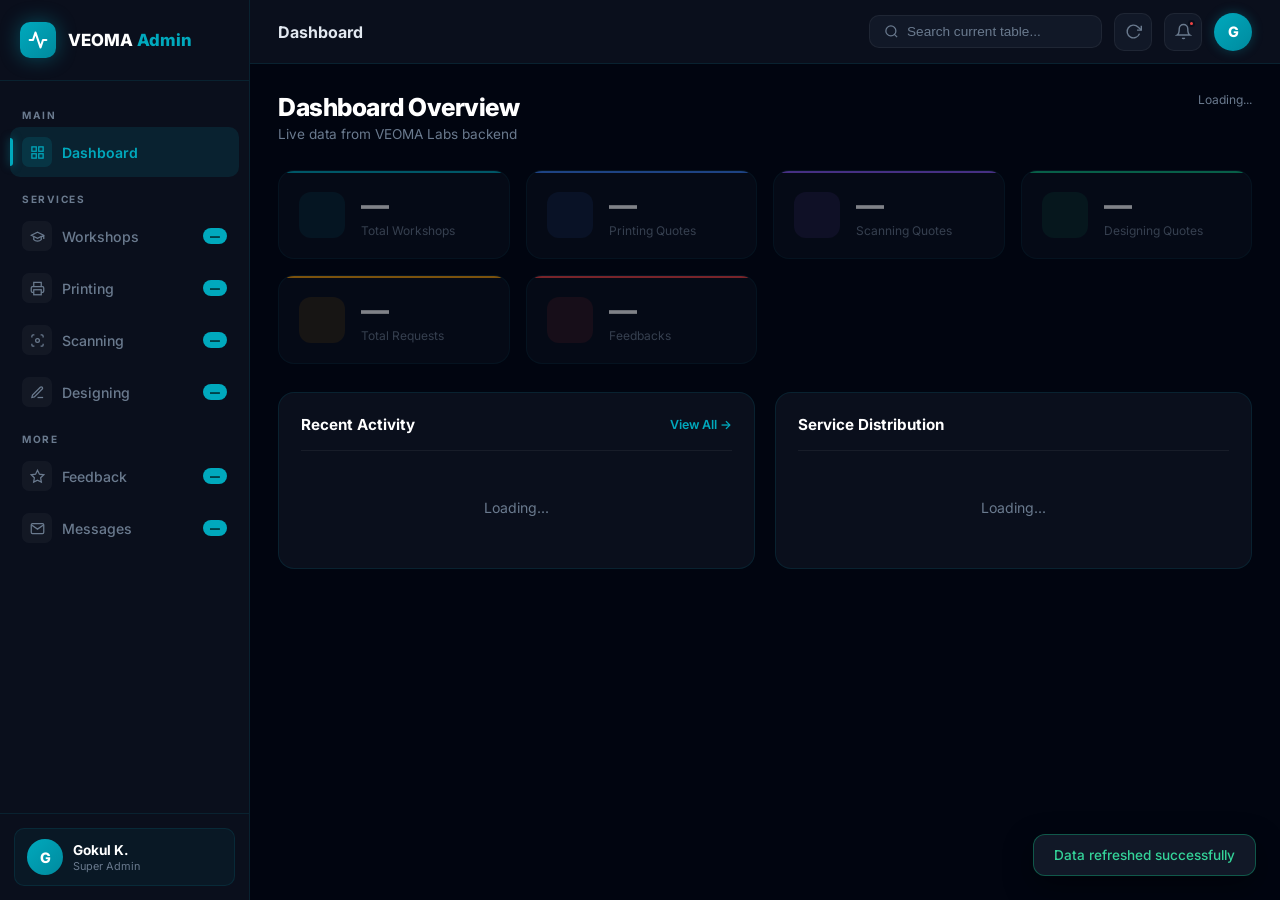
==== admin/index.html @ f41f6457 "added aadmin panel" ====
<!DOCTYPE html>
<html lang="en">
<head>
    <meta charset="UTF-8">
    <meta name="viewport" content="width=device-width, initial-scale=1.0">
    <title>Admin Dashboard | VEOMA Labs</title>
    <link href="https://fonts.googleapis.com/css2?family=Inter:wght@300;400;500;600;700;800&display=swap" rel="stylesheet">
    <link rel="stylesheet" href="css/admin.css">
</head>
<body>

<!-- ── SIDEBAR ── -->
<aside class="sidebar" id="sidebar">
    <div class="sidebar-logo">
        <div class="logo-mark">
            <svg viewBox="0 0 24 24" fill="none" stroke="#fff" stroke-width="2.5" stroke-linecap="round" stroke-linejoin="round"><polyline points="22 12 18 12 15 21 9 3 6 12 2 12"/></svg>
        </div>
        <span class="logo-text">VEOMA <span>Admin</span></span>
    </div>

    <nav class="sidebar-nav">
        <div class="nav-section-label">Main</div>
        <a href="#" class="nav-item active" data-page="dashboard">
            <span class="nav-icon"><svg viewBox="0 0 24 24" fill="none" stroke="currentColor" stroke-width="2"><rect x="3" y="3" width="7" height="7"/><rect x="14" y="3" width="7" height="7"/><rect x="14" y="14" width="7" height="7"/><rect x="3" y="14" width="7" height="7"/></svg></span>
            <span>Dashboard</span>
        </a>

        <div class="nav-section-label">Services</div>
        <a href="#" class="nav-item" data-page="workshop">
            <span class="nav-icon"><svg viewBox="0 0 24 24" fill="none" stroke="currentColor" stroke-width="2"><path d="M22 10v6M2 10l10-5 10 5-10 5z"/><path d="M6 12v5c3 3 9 3 12 0v-5"/></svg></span>
            <span>Workshops</span>
            <span class="nav-badge" id="badge-workshop">—</span>
        </a>
        <a href="#" class="nav-item" data-page="printing">
            <span class="nav-icon"><svg viewBox="0 0 24 24" fill="none" stroke="currentColor" stroke-width="2"><polyline points="6 9 6 2 18 2 18 9"/><path d="M6 18H4a2 2 0 0 1-2-2v-5a2 2 0 0 1 2-2h16a2 2 0 0 1 2 2v5a2 2 0 0 1-2 2h-2"/><rect x="6" y="14" width="12" height="8"/></svg></span>
            <span>Printing</span>
            <span class="nav-badge" id="badge-printing">—</span>
        </a>
        <a href="#" class="nav-item" data-page="scanning">
            <span class="nav-icon"><svg viewBox="0 0 24 24" fill="none" stroke="currentColor" stroke-width="2"><path d="M3 7V5a2 2 0 0 1 2-2h2"/><path d="M17 3h2a2 2 0 0 1 2 2v2"/><path d="M21 17v2a2 2 0 0 1-2 2h-2"/><path d="M7 21H5a2 2 0 0 1-2-2v-2"/><circle cx="12" cy="12" r="3"/></svg></span>
            <span>Scanning</span>
            <span class="nav-badge" id="badge-scanning">—</span>
        </a>
        <a href="#" class="nav-item" data-page="designing">
            <span class="nav-icon"><svg viewBox="0 0 24 24" fill="none" stroke="currentColor" stroke-width="2"><path d="M12 20h9"/><path d="M16.5 3.5a2.121 2.121 0 0 1 3 3L7 19l-4 1 1-4L16.5 3.5z"/></svg></span>
            <span>Designing</span>
            <span class="nav-badge" id="badge-designing">—</span>
        </a>

        <div class="nav-section-label">More</div>
        <a href="#" class="nav-item" data-page="feedback">
            <span class="nav-icon"><svg viewBox="0 0 24 24" fill="none" stroke="currentColor" stroke-width="2"><polygon points="12 2 15.09 8.26 22 9.27 17 14.14 18.18 21.02 12 17.77 5.82 21.02 7 14.14 2 9.27 8.91 8.26 12 2"/></svg></span>
            <span>Feedback</span>
            <span class="nav-badge" id="badge-feedback">—</span>
        </a>
        <a href="#" class="nav-item" data-page="contact">
            <span class="nav-icon"><svg viewBox="0 0 24 24" fill="none" stroke="currentColor" stroke-width="2"><path d="M4 4h16c1.1 0 2 .9 2 2v12c0 1.1-.9 2-2 2H4c-1.1 0-2-.9-2-2V6c0-1.1.9-2 2-2z"/><polyline points="22,6 12,13 2,6"/></svg></span>
            <span>Messages</span>
            <span class="nav-badge" id="badge-contact">—</span>
        </a>
    </nav>

    <div class="sidebar-footer">
        <div class="admin-profile">
            <div class="admin-avatar">G</div>
            <div>
                <span class="admin-name">Gokul K.</span>
                <span class="admin-role">Super Admin</span>
            </div>
        </div>
    </div>
</aside>

<!-- ── MAIN ── -->
<div class="main-wrapper">

    <header class="topbar">
        <div class="topbar-left">
            <button class="menu-toggle" id="menuToggle">
                <svg width="20" height="20" viewBox="0 0 24 24" fill="none" stroke="currentColor" stroke-width="2"><line x1="3" y1="6" x2="21" y2="6"/><line x1="3" y1="12" x2="21" y2="12"/><line x1="3" y1="18" x2="21" y2="18"/></svg>
            </button>
            <span class="page-title" id="pageTitle">Dashboard</span>
        </div>
        <div class="topbar-right">
            <div class="topbar-search">
                <svg viewBox="0 0 24 24" fill="none" stroke="currentColor" stroke-width="2"><circle cx="11" cy="11" r="8"/><line x1="21" y1="21" x2="16.65" y2="16.65"/></svg>
                <input type="text" id="globalSearch" placeholder="Search current table...">
            </div>
            <button class="topbar-btn" id="refreshBtn" title="Refresh Data">
                <svg viewBox="0 0 24 24" fill="none" stroke="currentColor" stroke-width="2"><polyline points="23 4 23 10 17 10"/><path d="M20.49 15a9 9 0 1 1-2.12-9.36L23 10"/></svg>
            </button>
            <div class="topbar-btn" style="position:relative;">
                <svg viewBox="0 0 24 24" fill="none" stroke="currentColor" stroke-width="2"><path d="M18 8A6 6 0 0 0 6 8c0 7-3 9-3 9h18s-3-2-3-9"/><path d="M13.73 21a2 2 0 0 1-3.46 0"/></svg>
                <span class="notif-dot"></span>
            </div>
            <div class="topbar-avatar">G</div>
        </div>
    </header>

    <main class="content">

        <!-- ── DASHBOARD ── -->
        <div class="page active" id="page-dashboard">
            <div class="page-header">
                <div>
                    <h1>Dashboard Overview</h1>
                    <p>Live data from VEOMA Labs backend</p>
                </div>
                <div class="header-actions">
                    <span class="last-updated" id="lastUpdated">Loading...</span>
                </div>
            </div>

            <div class="cards-grid" id="statsGrid">
                <!-- Cards injected by JS -->
                <div class="summary-card card-cyan skeleton"><div class="card-icon"></div><div class="card-info"><div class="card-value">—</div><div class="card-label">Total Workshops</div></div></div>
                <div class="summary-card card-blue skeleton"><div class="card-icon"></div><div class="card-info"><div class="card-value">—</div><div class="card-label">Printing Quotes</div></div></div>
                <div class="summary-card card-purple skeleton"><div class="card-icon"></div><div class="card-info"><div class="card-value">—</div><div class="card-label">Scanning Quotes</div></div></div>
                <div class="summary-card card-green skeleton"><div class="card-icon"></div><div class="card-info"><div class="card-value">—</div><div class="card-label">Designing Quotes</div></div></div>
                <div class="summary-card card-orange skeleton"><div class="card-icon"></div><div class="card-info"><div class="card-value">—</div><div class="card-label">Total Requests</div></div></div>
                <div class="summary-card card-red skeleton"><div class="card-icon"></div><div class="card-info"><div class="card-value">—</div><div class="card-label">Feedbacks</div></div></div>
            </div>

            <div class="section-grid">
                <div class="section-card">
                    <div class="section-card-header">
                        <h3>Recent Activity</h3>
                        <span class="view-all" onclick="switchPage('workshop')">View All →</span>
                    </div>
                    <div id="recentActivity"><div class="loader-row">Loading...</div></div>
                </div>
                <div class="section-card">
                    <div class="section-card-header"><h3>Service Distribution</h3></div>
                    <div class="breakdown-list" id="distributionChart">
                        <div class="loader-row">Loading...</div>
                    </div>
                </div>
            </div>
        </div>

        <!-- ── DATA PAGES (generated by JS) ── -->
        <div class="page" id="page-workshop"></div>
        <div class="page" id="page-printing"></div>
        <div class="page" id="page-scanning"></div>
        <div class="page" id="page-designing"></div>
        <div class="page" id="page-feedback"></div>
        <div class="page" id="page-contact"></div>

    </main>
</div>

<!-- Toast -->
<div id="toast" class="toast"></div>

<script src="js/admin.js"></script>
</body>
</html>
---- admin/css/admin.css ----
/* ── VEOMA Labs Admin — Dark Theme matching index.html ── */
*, *::before, *::after { margin: 0; padding: 0; box-sizing: border-box; }

:root {
    --bg:      #010510;
    --bg2:     #0a0f1c;
    --bg3:     #111827;
    --bg4:     #1a2235;
    --border:  rgba(0,169,189,0.12);
    --border2: rgba(255,255,255,0.06);
    --text:    #e2e8f0;
    --muted:   #6a7a8e;
    --cyan:    #00a9bd;
    --cyan2:   #00d9ff;
    --blue:    #3b82f6;
    --purple:  #8b5cf6;
    --green:   #10b981;
    --orange:  #f59e0b;
    --red:     #ef4444;
    --sidebar-w: 250px;
}

html, body {
    font-family: 'Inter', sans-serif;
    background: var(--bg);
    color: var(--text);
    min-height: 100vh;
    overflow-x: hidden;
}

body {
    display: flex;
}

/* ── SIDEBAR ── */
.sidebar {
    width: var(--sidebar-w);
    background: var(--bg2);
    border-right: 1px solid var(--border);
    display: flex;
    flex-direction: column;
    position: fixed;
    top: 0; left: 0;
    height: 100vh;
    z-index: 100;
    transition: transform 0.3s ease;
}

.sidebar-logo {
    display: flex; align-items: center; gap: 12px;
    padding: 22px 20px;
    border-bottom: 1px solid var(--border);
}

.logo-mark {
    width: 36px; height: 36px;
    border-radius: 10px;
    background: linear-gradient(135deg, var(--cyan), #008a9e);
    display: flex; align-items: center; justify-content: center;
    flex-shrink: 0;
    box-shadow: 0 0 20px rgba(0,169,189,0.4);
}
.logo-mark svg { width: 20px; height: 20px; }
.logo-text { font-size: 1.05rem; font-weight: 800; color: #fff; }
.logo-text span { color: var(--cyan); }

.sidebar-nav { flex: 1; padding: 14px 10px; overflow-y: auto; scrollbar-width: none; }
.sidebar-nav::-webkit-scrollbar { display: none; }

.nav-section-label {
    font-size: 0.63rem; font-weight: 700;
    text-transform: uppercase; letter-spacing: 1.5px;
    color: var(--muted); padding: 14px 12px 6px;
}

.nav-item {
    display: flex; align-items: center; gap: 10px;
    padding: 10px 12px; border-radius: 10px;
    text-decoration: none; color: var(--muted);
    font-size: 0.88rem; font-weight: 500;
    transition: all 0.2s; margin-bottom: 2px; position: relative;
}
.nav-item:hover { background: rgba(0,169,189,0.08); color: var(--text); }
.nav-item.active { background: rgba(0,169,189,0.12); color: var(--cyan); font-weight: 600; }
.nav-item.active::before {
    content: ''; position: absolute;
    left: 0; top: 22%; bottom: 22%;
    width: 3px; background: var(--cyan);
    border-radius: 0 3px 3px 0;
    box-shadow: 0 0 8px rgba(0,169,189,0.6);
}

.nav-icon {
    width: 30px; height: 30px; border-radius: 7px;
    display: flex; align-items: center; justify-content: center;
    flex-shrink: 0; background: rgba(255,255,255,0.04);
    transition: background 0.2s;
}
.nav-item.active .nav-icon { background: rgba(0,169,189,0.15); }
.nav-item:hover .nav-icon  { background: rgba(0,169,189,0.1); }
.nav-icon svg { width: 15px; height: 15px; }

.nav-badge {
    margin-left: auto; background: var(--cyan); color: #000;
    font-size: 0.62rem; font-weight: 700;
    padding: 2px 7px; border-radius: 20px; min-width: 22px; text-align: center;
}

.sidebar-footer { padding: 14px; border-top: 1px solid var(--border); }

.admin-profile {
    display: flex; align-items: center; gap: 10px;
    padding: 10px 12px; border-radius: 10px;
    background: rgba(0,169,189,0.06);
    border: 1px solid var(--border); cursor: pointer; transition: all 0.2s;
}
.admin-profile:hover { background: rgba(0,169,189,0.1); }
.admin-avatar {
    width: 36px; height: 36px; border-radius: 50%;
    background: linear-gradient(135deg, var(--cyan), #008a9e);
    display: flex; align-items: center; justify-content: center;
    font-weight: 800; font-size: 0.9rem; color: #fff; flex-shrink: 0;
}
.admin-name { display: block; font-size: 0.85rem; font-weight: 700; color: #fff; }
.admin-role { display: block; font-size: 0.68rem; color: var(--muted); margin-top: 1px; }

/* ── MAIN ── */
.main-wrapper { margin-left: var(--sidebar-w); flex: 1; display: flex; flex-direction: column; min-height: 100vh; }

/* ── TOPBAR ── */
.topbar {
    background: var(--bg2); border-bottom: 1px solid var(--border);
    padding: 0 28px; height: 64px;
    display: flex; align-items: center; justify-content: space-between;
    position: sticky; top: 0; z-index: 50;
}
.topbar-left { display: flex; align-items: center; gap: 16px; }
.menu-toggle {
    background: none; border: none; color: var(--muted);
    cursor: pointer; display: none; padding: 6px 8px; border-radius: 8px; transition: all 0.2s;
}
.menu-toggle:hover { background: var(--bg3); color: var(--text); }
.page-title { font-size: 1rem; font-weight: 700; color: var(--text); }

.topbar-right { display: flex; align-items: center; gap: 12px; }
.topbar-search {
    display: flex; align-items: center; gap: 8px;
    background: var(--bg3); border: 1px solid var(--border2);
    border-radius: 10px; padding: 8px 14px; transition: all 0.2s;
}
.topbar-search:focus-within { border-color: var(--cyan); box-shadow: 0 0 0 3px rgba(0,169,189,0.1); }
.topbar-search svg { width: 15px; height: 15px; color: var(--muted); flex-shrink: 0; }
.topbar-search input { background: none; border: none; outline: none; color: var(--text); font-size: 0.85rem; width: 180px; }
.topbar-search input::placeholder { color: var(--muted); }

.topbar-btn {
    width: 38px; height: 38px; border-radius: 10px;
    background: var(--bg3); border: 1px solid var(--border2);
    display: flex; align-items: center; justify-content: center;
    cursor: pointer; position: relative; transition: all 0.2s; color: var(--muted);
}
.topbar-btn:hover { border-color: var(--cyan); color: var(--cyan); }
.topbar-btn svg { width: 17px; height: 17px; }
.topbar-btn.spinning svg { animation: spin 1s linear infinite; }
@keyframes spin { to { transform: rotate(360deg); } }

.notif-dot {
    position: absolute; top: 6px; right: 6px;
    width: 7px; height: 7px; background: var(--red); border-radius: 50%;
    border: 2px solid var(--bg2);
}

.topbar-avatar {
    width: 38px; height: 38px; border-radius: 50%;
    background: linear-gradient(135deg, var(--cyan), #008a9e);
    display: flex; align-items: center; justify-content: center;
    font-weight: 800; font-size: 0.9rem; color: #fff; cursor: pointer;
    box-shadow: 0 0 12px rgba(0,169,189,0.3); transition: all 0.2s;
}

/* ── CONTENT ── */
.content { padding: 28px; flex: 1; }
.page { display: none; animation: fadeIn 0.3s ease; }
.page.active { display: block; }
@keyframes fadeIn { from { opacity: 0; transform: translateY(8px); } to { opacity: 1; transform: translateY(0); } }

.page-header { display: flex; align-items: flex-start; justify-content: space-between; margin-bottom: 28px; flex-wrap: wrap; gap: 16px; }
.page-header h1 { font-size: 1.55rem; font-weight: 800; color: #fff; margin-bottom: 4px; letter-spacing: -0.5px; }
.page-header p  { color: var(--muted); font-size: 0.85rem; }

.header-actions { display: flex; align-items: center; gap: 10px; }

.last-updated { font-size: 0.75rem; color: var(--muted); }

.export-btn {
    display: flex; align-items: center; gap: 7px;
    padding: 9px 16px; border-radius: 10px;
    background: rgba(0,169,189,0.1); border: 1px solid rgba(0,169,189,0.3);
    color: var(--cyan); font-size: 0.82rem; font-weight: 600;
    cursor: pointer; transition: all 0.2s;
}
.export-btn:hover { background: rgba(0,169,189,0.2); }
.export-btn svg { width: 15px; height: 15px; }

/* ── STAT CARDS ── */
.cards-grid {
    display: grid;
    grid-template-columns: repeat(auto-fit, minmax(195px, 1fr));
    gap: 16px; margin-bottom: 28px;
}
.cards-grid.mini { grid-template-columns: repeat(auto-fit, minmax(130px, 1fr)); }

.summary-card {
    background: var(--bg2); border: 1px solid var(--border);
    border-radius: 16px; padding: 20px;
    display: flex; align-items: center; gap: 16px;
    position: relative; overflow: hidden; transition: all 0.3s;
}
.summary-card::before { content: ''; position: absolute; top: 0; left: 0; right: 0; height: 2px; }
.summary-card:hover { transform: translateY(-3px); box-shadow: 0 12px 30px rgba(0,0,0,0.3); }

.card-blue::before   { background: var(--blue); }
.card-cyan::before   { background: var(--cyan); }
.card-purple::before { background: var(--purple); }
.card-green::before  { background: var(--green); }
.card-orange::before { background: var(--orange); }
.card-red::before    { background: var(--red); }

.card-icon {
    width: 46px; height: 46px; border-radius: 12px;
    display: flex; align-items: center; justify-content: center; flex-shrink: 0;
}
.card-icon svg { width: 22px; height: 22px; }
.card-blue   .card-icon { background: rgba(59,130,246,0.15);  } .card-blue   .card-icon svg { color: var(--blue); }
.card-cyan   .card-icon { background: rgba(0,169,189,0.15);   } .card-cyan   .card-icon svg { color: var(--cyan); }
.card-purple .card-icon { background: rgba(139,92,246,0.15);  } .card-purple .card-icon svg { color: var(--purple); }
.card-green  .card-icon { background: rgba(16,185,129,0.15);  } .card-green  .card-icon svg { color: var(--green); }
.card-orange .card-icon { background: rgba(245,158,11,0.15);  } .card-orange .card-icon svg { color: var(--orange); }
.card-red    .card-icon { background: rgba(239,68,68,0.15);   } .card-red    .card-icon svg { color: var(--red); }

.card-info { flex: 1; min-width: 0; }
.card-value { font-size: 1.75rem; font-weight: 800; color: #fff; line-height: 1; }
.card-label { font-size: 0.75rem; color: var(--muted); margin-top: 4px; }
.card-trend { margin-left: auto; font-size: 0.7rem; font-weight: 700; padding: 3px 8px; border-radius: 20px; white-space: nowrap; flex-shrink: 0; }
.card-trend.up   { background: rgba(16,185,129,0.12); color: var(--green); }
.card-trend.down { background: rgba(239,68,68,0.12);  color: var(--red); }

/* Mini cards */
.mini-card { background: var(--bg2); border: 1px solid var(--border); border-radius: 12px; padding: 16px 14px; text-align: center; transition: all 0.25s; }
.mini-card:hover { border-color: rgba(0,169,189,0.3); transform: translateY(-2px); }
.mini-val   { font-size: 1.5rem; font-weight: 800; color: var(--cyan); }
.mini-label { font-size: 0.7rem; color: var(--muted); margin-top: 4px; }

/* ── SKELETON ── */
.skeleton { opacity: 0.5; animation: pulse 1.5s ease-in-out infinite; }
@keyframes pulse { 0%,100% { opacity: 0.5; } 50% { opacity: 0.3; } }

/* ── SECTION CARDS ── */
.section-grid { display: grid; grid-template-columns: 1fr 1fr; gap: 20px; }

.section-card {
    background: var(--bg2); border: 1px solid var(--border);
    border-radius: 16px; padding: 22px; margin-bottom: 20px;
    transition: border-color 0.2s;
}
.section-card:hover { border-color: rgba(0,169,189,0.2); }
.section-card.full  { width: 100%; }

.section-card-header {
    display: flex; align-items: center; justify-content: space-between;
    flex-wrap: wrap; gap: 12px;
    margin-bottom: 18px; padding-bottom: 16px;
    border-bottom: 1px solid var(--border2);
}
.section-card-header h3 { font-size: 0.95rem; font-weight: 700; color: #fff; }

.view-all { font-size: 0.78rem; color: var(--cyan); cursor: pointer; font-weight: 600; transition: color 0.2s; }
.view-all:hover { color: var(--cyan2); }

.table-controls { display: flex; gap: 10px; flex-wrap: wrap; align-items: center; }

/* ── TABLE ── */
.table-wrap { overflow-x: auto; }
.table-wrap::-webkit-scrollbar { height: 4px; }
.table-wrap::-webkit-scrollbar-thumb { background: var(--bg4); border-radius: 2px; }

.data-table { width: 100%; border-collapse: collapse; font-size: 0.82rem; }

.data-table th {
    text-align: left; padding: 10px 14px;
    color: var(--muted); font-size: 0.66rem; font-weight: 700;
    text-transform: uppercase; letter-spacing: 0.5px;
    border-bottom: 1px solid var(--border2); white-space: nowrap;
    background: rgba(255,255,255,0.02);
}

.data-table td {
    padding: 12px 14px; border-bottom: 1px solid var(--border2);
    color: var(--text); vertical-align: middle; max-width: 200px;
    overflow: hidden; text-overflow: ellipsis; white-space: nowrap;
}

.data-table tr:last-child td { border-bottom: none; }
.data-table tbody tr:hover { background: rgba(0,169,189,0.04); }

/* ── PAGINATION ── */
.pagination {
    display: flex; align-items: center; justify-content: space-between;
    padding: 16px 0 0; flex-wrap: wrap; gap: 10px;
}
.pagination-info { font-size: 0.78rem; color: var(--muted); }
.pagination-btns { display: flex; gap: 6px; }
.page-btn {
    padding: 6px 12px; border-radius: 8px;
    background: var(--bg3); border: 1px solid var(--border2);
    color: var(--muted); font-size: 0.78rem; cursor: pointer; transition: all 0.2s;
}
.page-btn:hover   { border-color: var(--cyan); color: var(--cyan); }
.page-btn.active  { background: rgba(0,169,189,0.15); border-color: var(--cyan); color: var(--cyan); font-weight: 700; }
.page-btn:disabled { opacity: 0.3; cursor: not-allowed; }

/* ── BADGES ── */
.badge {
    display: inline-block; padding: 3px 9px; border-radius: 20px;
    font-size: 0.68rem; font-weight: 700; white-space: nowrap;
}
.badge-blue   { background: rgba(59,130,246,0.12);  color: #60a5fa; }
.badge-cyan   { background: rgba(0,169,189,0.12);   color: var(--cyan2); }
.badge-purple { background: rgba(139,92,246,0.12);  color: #a78bfa; }
.badge-green  { background: rgba(16,185,129,0.12);  color: #34d399; }
.badge-orange { background: rgba(245,158,11,0.12);  color: #fbbf24; }
.badge-red    { background: rgba(239,68,68,0.12);   color: #f87171; }
.badge-yellow { background: rgba(234,179,8,0.12);   color: #facc15; }

/* ── SEARCH & FILTER ── */
.search-input {
    padding: 8px 12px; background: var(--bg3);
    border: 1px solid var(--border2); border-radius: 8px;
    color: var(--text); font-size: 0.82rem; outline: none; min-width: 180px; transition: all 0.2s;
}
.search-input:focus { border-color: var(--cyan); box-shadow: 0 0 0 3px rgba(0,169,189,0.1); }
.search-input::placeholder { color: var(--muted); }

.filter-select {
    padding: 8px 10px; background: var(--bg3);
    border: 1px solid var(--border2); border-radius: 8px;
    color: var(--text); font-size: 0.82rem; outline: none; cursor: pointer; transition: all 0.2s;
}
.filter-select:focus { border-color: var(--cyan); }
.filter-select option { background: var(--bg3); }

/* ── BREAKDOWN ── */
.breakdown-list { display: flex; flex-direction: column; gap: 16px; }
.breakdown-item { display: flex; align-items: center; gap: 12px; }
.breakdown-label { font-size: 0.8rem; color: var(--muted); min-width: 150px; }
.breakdown-bar { flex: 1; height: 7px; background: var(--bg3); border-radius: 4px; overflow: hidden; }
.bar-fill { height: 100%; border-radius: 4px; transition: width 1.2s ease; }
.bar-blue   { background: var(--blue); }
.bar-purple { background: var(--purple); }
.bar-green  { background: var(--green); }
.bar-cyan   { background: var(--cyan); }
.bar-orange { background: var(--orange); }
.breakdown-val { font-size: 0.82rem; font-weight: 700; color: #fff; min-width: 26px; text-align: right; }

/* ── LOADER ── */
.loader-row { text-align: center; padding: 30px; color: var(--muted); font-size: 0.88rem; }
.error-row  { text-align: center; padding: 30px; color: var(--red); font-size: 0.88rem; }
.empty-row  { text-align: center; padding: 30px; color: var(--muted); font-size: 0.88rem; }

/* ── TOAST ── */
.toast {
    position: fixed; bottom: 24px; right: 24px;
    background: var(--bg3); border: 1px solid var(--border);
    color: var(--text); padding: 12px 20px; border-radius: 12px;
    font-size: 0.85rem; font-weight: 500;
    box-shadow: 0 10px 30px rgba(0,0,0,0.4);
    transform: translateY(20px); opacity: 0;
    transition: all 0.3s ease; z-index: 9999; pointer-events: none;
}
.toast.show { transform: translateY(0); opacity: 1; }
.toast.success { border-color: rgba(16,185,129,0.4); color: #34d399; }
.toast.error   { border-color: rgba(239,68,68,0.4);  color: #f87171; }

/* ── RESPONSIVE ── */
@media (max-width: 1100px) { .section-grid { grid-template-columns: 1fr; } }

@media (max-width: 768px) {
    .sidebar { transform: translateX(-100%); }
    .sidebar.open { transform: translateX(0); box-shadow: 4px 0 20px rgba(0,0,0,0.5); }
    .main-wrapper { margin-left: 0; }
    .menu-toggle { display: flex; }
    .topbar-search { display: none; }
    .topbar { padding: 0 16px; }
    .cards-grid { grid-template-columns: repeat(2, 1fr); }
    .content { padding: 20px 16px; }
}

@media (max-width: 480px) {
    .cards-grid { grid-template-columns: 1fr; }
    .cards-grid.mini { grid-template-columns: repeat(2, 1fr); }
    .table-controls { flex-direction: column; }
    .search-input, .filter-select { width: 100%; min-width: unset; }
    .header-actions { width: 100%; }
}
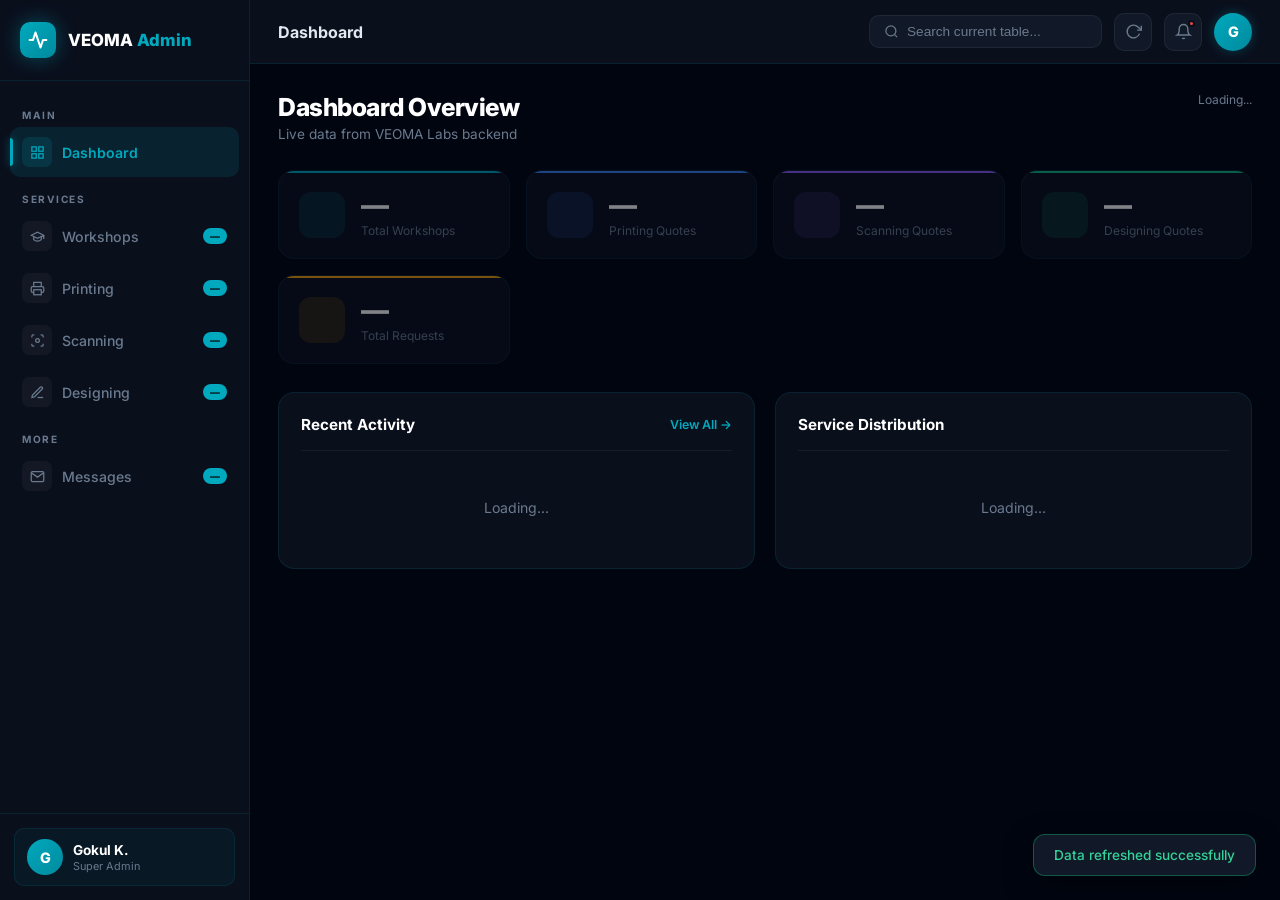
==== commit a45a9d14: "admin page delete option added" ====
--- a/admin/index.html
+++ b/admin/index.html
@@ -48,11 +48,6 @@
         </a>
 
         <div class="nav-section-label">More</div>
-        <a href="#" class="nav-item" data-page="feedback">
-            <span class="nav-icon"><svg viewBox="0 0 24 24" fill="none" stroke="currentColor" stroke-width="2"><polygon points="12 2 15.09 8.26 22 9.27 17 14.14 18.18 21.02 12 17.77 5.82 21.02 7 14.14 2 9.27 8.91 8.26 12 2"/></svg></span>
-            <span>Feedback</span>
-            <span class="nav-badge" id="badge-feedback">—</span>
-        </a>
         <a href="#" class="nav-item" data-page="contact">
             <span class="nav-icon"><svg viewBox="0 0 24 24" fill="none" stroke="currentColor" stroke-width="2"><path d="M4 4h16c1.1 0 2 .9 2 2v12c0 1.1-.9 2-2 2H4c-1.1 0-2-.9-2-2V6c0-1.1.9-2 2-2z"/><polyline points="22,6 12,13 2,6"/></svg></span>
             <span>Messages</span>
@@ -118,7 +113,6 @@
                 <div class="summary-card card-purple skeleton"><div class="card-icon"></div><div class="card-info"><div class="card-value">—</div><div class="card-label">Scanning Quotes</div></div></div>
                 <div class="summary-card card-green skeleton"><div class="card-icon"></div><div class="card-info"><div class="card-value">—</div><div class="card-label">Designing Quotes</div></div></div>
                 <div class="summary-card card-orange skeleton"><div class="card-icon"></div><div class="card-info"><div class="card-value">—</div><div class="card-label">Total Requests</div></div></div>
-                <div class="summary-card card-red skeleton"><div class="card-icon"></div><div class="card-info"><div class="card-value">—</div><div class="card-label">Feedbacks</div></div></div>
             </div>
 
             <div class="section-grid">
@@ -143,7 +137,6 @@
         <div class="page" id="page-printing"></div>
         <div class="page" id="page-scanning"></div>
         <div class="page" id="page-designing"></div>
-        <div class="page" id="page-feedback"></div>
         <div class="page" id="page-contact"></div>
 
     </main>
--- a/admin/css/admin.css
+++ b/admin/css/admin.css
@@ -367,7 +367,21 @@
 .error-row  { text-align: center; padding: 30px; color: var(--red); font-size: 0.88rem; }
 .empty-row  { text-align: center; padding: 30px; color: var(--muted); font-size: 0.88rem; }
 
-/* ── TOAST ── */
+.export-btn.export-pdf-btn { background: rgba(239,68,68,0.08); border-color: rgba(239,68,68,0.3); color: #f87171; }
+.export-btn.export-pdf-btn:hover { background: rgba(239,68,68,0.18); }
+
+.delete-btn {
+    padding: 4px 12px; border-radius: 6px;
+    background: rgba(239,68,68,0.08); border: 1px solid rgba(239,68,68,0.25);
+    color: #f87171; font-size: 0.72rem; font-weight: 600;
+    cursor: pointer; transition: all 0.2s; white-space: nowrap;
+}
+.delete-btn:hover { background: rgba(239,68,68,0.2); border-color: rgba(239,68,68,0.5); }
+.delete-btn:disabled { opacity: 0.4; cursor: not-allowed; }
+
+@media print { .no-print { display: none !important; } }
+
+
 .toast {
     position: fixed; bottom: 24px; right: 24px;
     background: var(--bg3); border: 1px solid var(--border);
